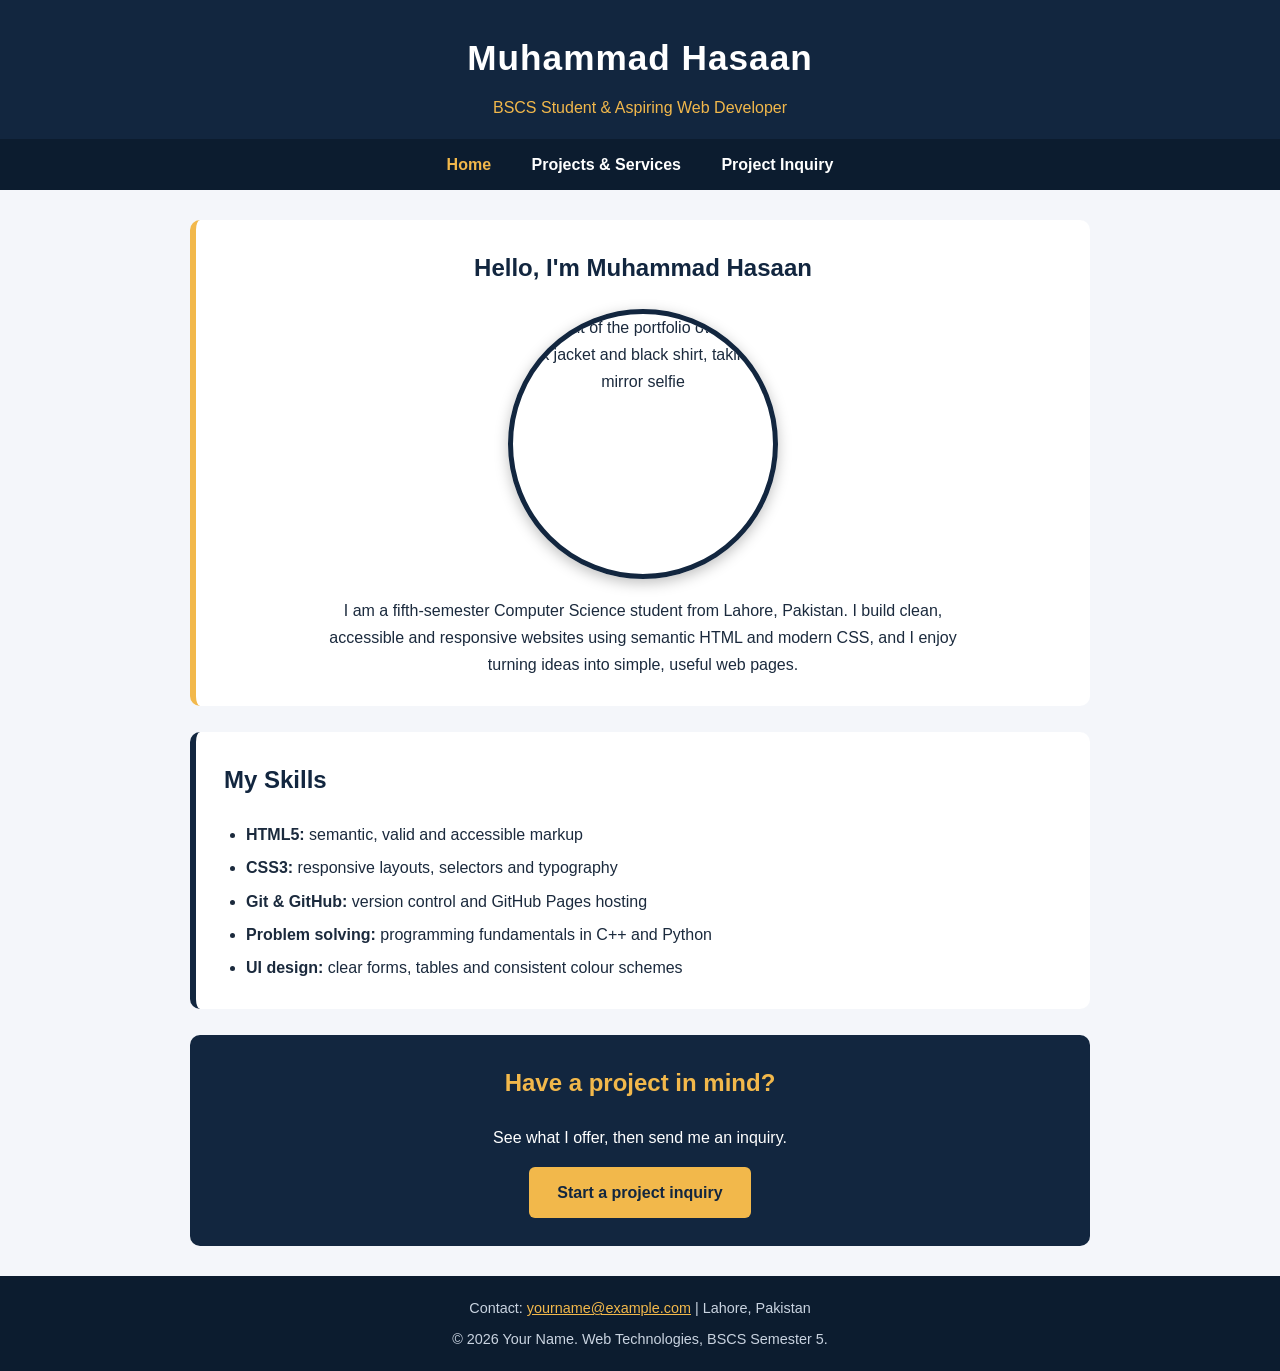
==== index.html @ 291f79d9 "Add files via upload" ====
<!doctype html>
<html lang="en">
  <head>
    <meta charset="utf-8" />
    <meta name="viewport" content="width=device-width, initial-scale=1" />
    <title>Home | Your Name - Web Developer Portfolio</title>
  </head>
  <!-- PAGE 1: HOME - styled with INLINE CSS only (style attributes) -->
  <body
    style="
      margin: 0;
      font-family: &quot;Segoe UI&quot;, Arial, sans-serif;
      background-color: #f4f6fa;
      color: #1b2a3d;
      line-height: 1.7;
    "
  >
    <!-- Header with website title -->
    <header
      style="
        background-color: #12263f;
        color: #ffffff;
        padding: 28px 20px 18px;
        text-align: center;
      "
    >
      <h1 style="margin: 0; font-size: 2.2rem; letter-spacing: 1px">
        Muhammad Hasaan
      </h1>
      <p style="margin: 6px 0 0; color: #f2b84b">
        BSCS Student &amp; Aspiring Web Developer
      </p>
    </header>

    <!-- Main navigation -->
    <nav style="background-color: #0c1c2f; text-align: center; padding: 12px 0">
      <a
        href="index.html"
        style="
          color: #f2b84b;
          margin: 0 18px;
          text-decoration: none;
          font-weight: bold;
        "
        >Home</a
      >
      <a
        href="information.html"
        style="
          color: #ffffff;
          margin: 0 18px;
          text-decoration: none;
          font-weight: bold;
        "
        >Projects &amp; Services</a
      >
      <a
        href="registration.html"
        style="
          color: #ffffff;
          margin: 0 18px;
          text-decoration: none;
          font-weight: bold;
        "
        >Project Inquiry</a
      >
    </nav>

    <main style="max-width: 900px; margin: 30px auto; padding: 0 20px">
      <!-- Section 1: Introduction with photo -->
      <section
        style="
          background-color: #ffffff;
          padding: 28px;
          border-radius: 10px;
          border-left: 6px solid #f2b84b;
          margin-bottom: 26px;
          text-align: center;
        "
      >
        <h2 style="margin-top: 0; color: #12263f">Hello, I'm Muhammad Hasaan</h2>
        <img
          src="images/profile.webp"
          alt="Portrait of the portfolio owner in a dark jacket and black shirt, taking a mirror selfie"
          width="260"
          height="260"
          style="
            border-radius: 50%;
            border: 5px solid #12263f;
            object-fit: cover;
            object-position: center 25%;
            margin: 10px auto 18px;
            display: block;
            box-shadow: 0 4px 14px rgba(0, 0, 0, 0.25);
          "
        />
        <p style="max-width: 640px; margin: 0 auto">
          I am a fifth-semester Computer Science student from Lahore, Pakistan.
          I build clean, accessible and responsive websites using semantic HTML
          and modern CSS, and I enjoy turning ideas into simple, useful web
          pages.
        </p>
      </section>

      <!-- Section 2: Skills list -->
      <section
        style="
          background-color: #ffffff;
          padding: 28px;
          border-radius: 10px;
          border-left: 6px solid #12263f;
          margin-bottom: 26px;
        "
      >
        <h2 style="margin-top: 0; color: #12263f">My Skills</h2>
        <ul style="padding-left: 22px; margin: 0">
          <li style="margin-bottom: 6px">
            <strong>HTML5:</strong> semantic, valid and accessible markup
          </li>
          <li style="margin-bottom: 6px">
            <strong>CSS3:</strong> responsive layouts, selectors and typography
          </li>
          <li style="margin-bottom: 6px">
            <strong>Git &amp; GitHub:</strong> version control and GitHub Pages
            hosting
          </li>
          <li style="margin-bottom: 6px">
            <strong>Problem solving:</strong> programming fundamentals in C++
            and Python
          </li>
          <li>
            <strong>UI design:</strong> clear forms, tables and consistent
            colour schemes
          </li>
        </ul>
      </section>

      <!-- Section 3: Call to action -->
      <section
        style="
          background-color: #12263f;
          color: #ffffff;
          padding: 28px;
          border-radius: 10px;
          text-align: center;
        "
      >
        <h2 style="margin-top: 0; color: #f2b84b">Have a project in mind?</h2>
        <p>See what I offer, then send me an inquiry.</p>
        <a
          href="registration.html"
          style="
            display: inline-block;
            background-color: #f2b84b;
            color: #12263f;
            padding: 12px 28px;
            border-radius: 6px;
            text-decoration: none;
            font-weight: bold;
          "
          >Start a project inquiry</a
        >
      </section>
    </main>

    <!-- Footer with contact and copyright -->
    <footer
      style="
        background-color: #0c1c2f;
        color: #c9d3e0;
        text-align: center;
        padding: 20px;
        font-size: 0.9rem;
      "
    >
      <p style="margin: 0">
        Contact:
        <a href="mailto:yourname@example.com" style="color: #f2b84b"
          >yourname@example.com</a
        >
        | Lahore, Pakistan
      </p>
      <p style="margin: 6px 0 0">
        &copy; 2026 Your Name. Web Technologies, BSCS Semester 5.
      </p>
    </footer>
  </body>
</html>
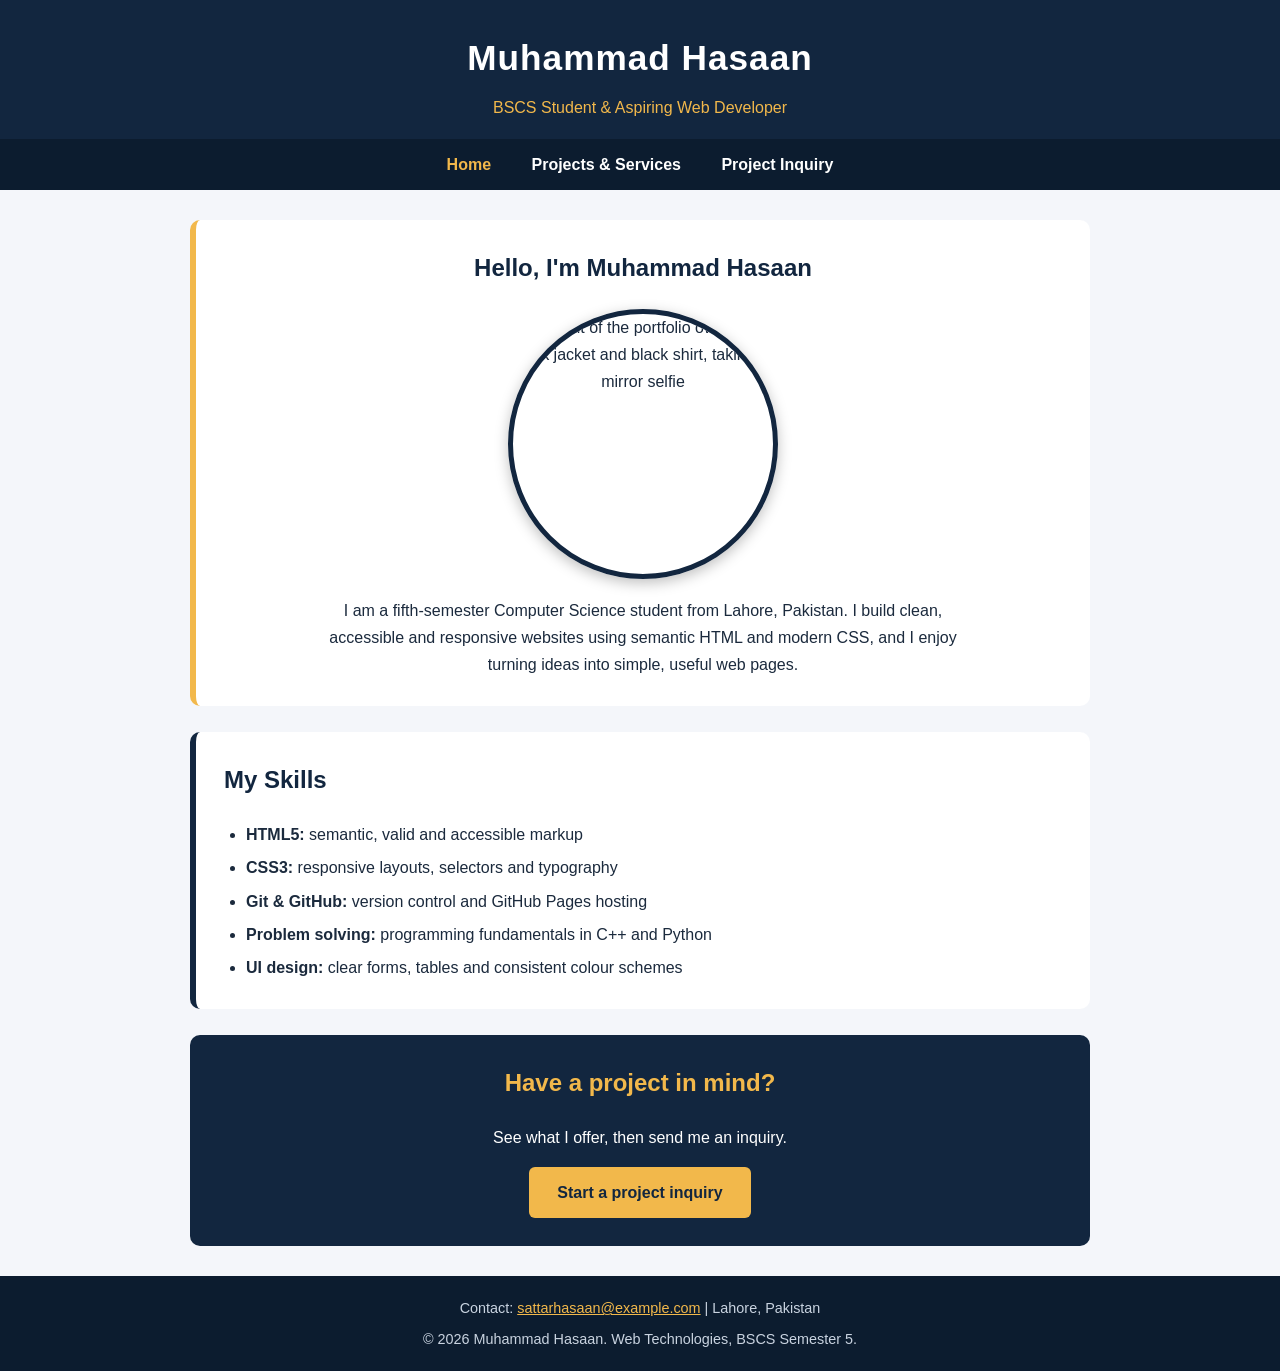
==== commit 52347790: "Update index.html" ====
--- a/index.html
+++ b/index.html
@@ -175,13 +175,13 @@
     >
       <p style="margin: 0">
         Contact:
-        <a href="mailto:yourname@example.com" style="color: #f2b84b"
-          >yourname@example.com</a
+        <a href="sattarhasaan@example.com" style="color: #f2b84b"
+          >sattarhasaan@example.com</a
         >
         | Lahore, Pakistan
       </p>
       <p style="margin: 6px 0 0">
-        &copy; 2026 Your Name. Web Technologies, BSCS Semester 5.
+        &copy; 2026 Muhammad Hasaan. Web Technologies, BSCS Semester 5.
       </p>
     </footer>
   </body>
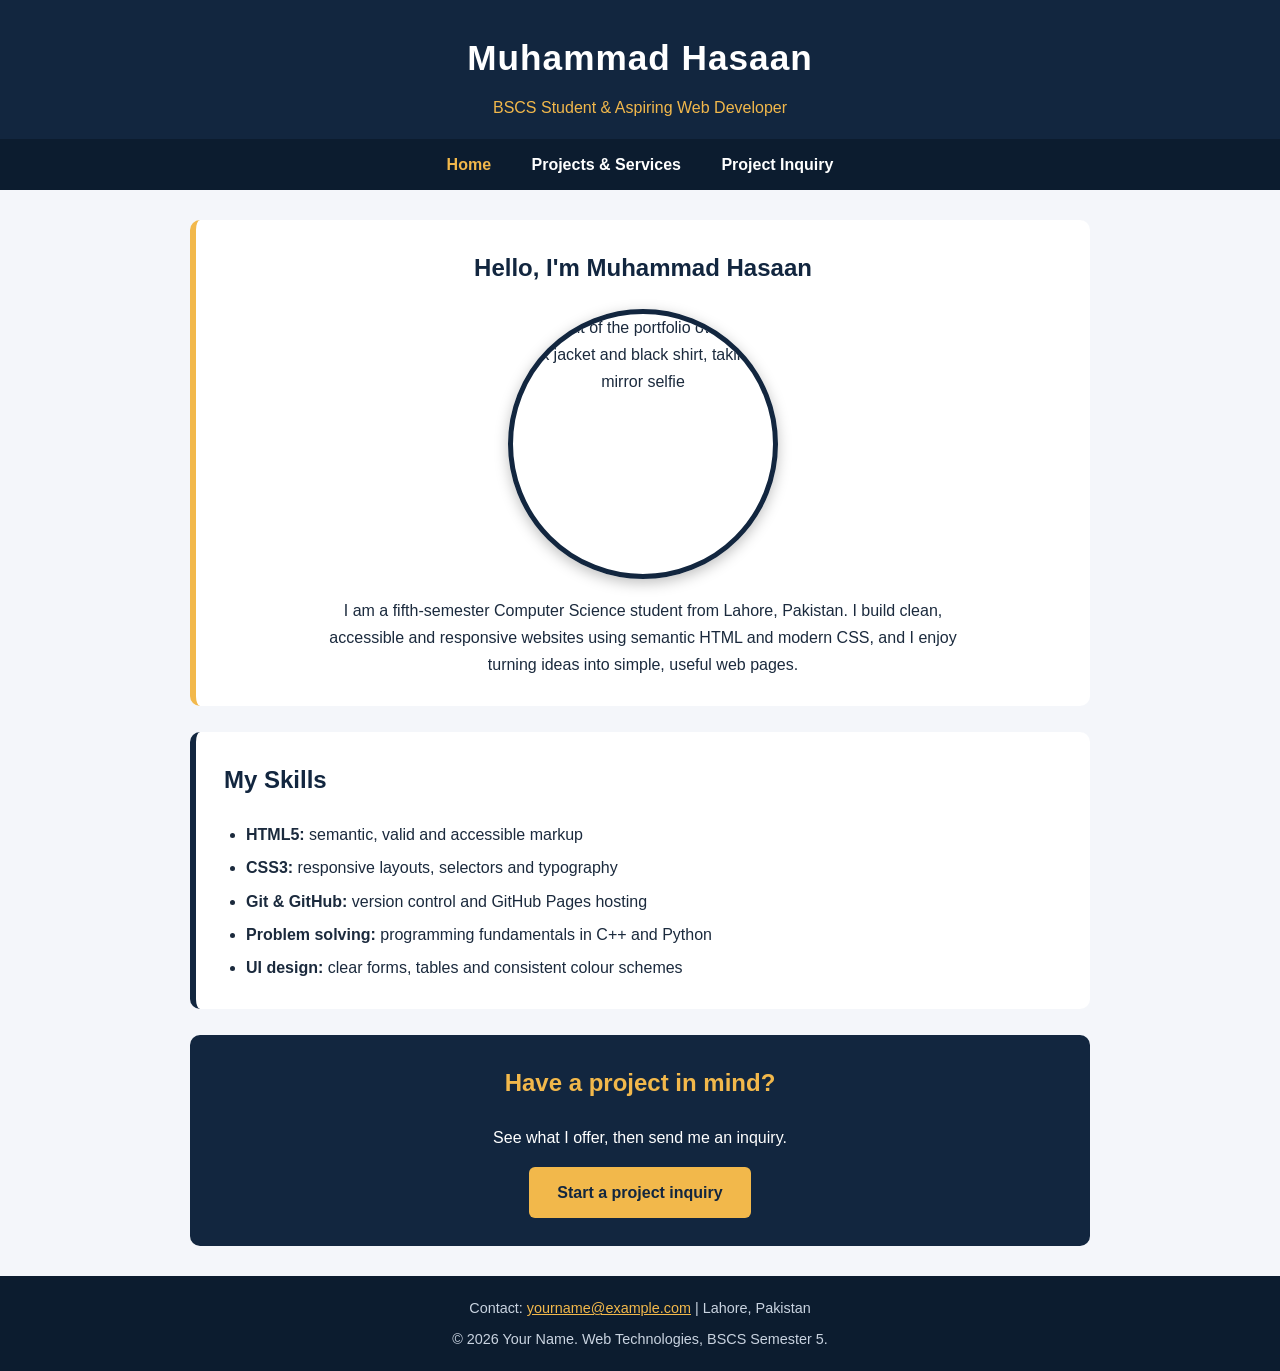
==== commit 5f3cfdaf: "Add files via upload" ====
--- a/index.html
+++ b/index.html
@@ -80,7 +80,7 @@
       >
         <h2 style="margin-top: 0; color: #12263f">Hello, I'm Muhammad Hasaan</h2>
         <img
-          src="images/profile.webp"
+          src="images/profile.jpeg"
           alt="Portrait of the portfolio owner in a dark jacket and black shirt, taking a mirror selfie"
           width="260"
           height="260"
@@ -175,13 +175,13 @@
     >
       <p style="margin: 0">
         Contact:
-        <a href="sattarhasaan@example.com" style="color: #f2b84b"
-          >sattarhasaan@example.com</a
+        <a href="mailto:yourname@example.com" style="color: #f2b84b"
+          >yourname@example.com</a
         >
         | Lahore, Pakistan
       </p>
       <p style="margin: 6px 0 0">
-        &copy; 2026 Muhammad Hasaan. Web Technologies, BSCS Semester 5.
+        &copy; 2026 Your Name. Web Technologies, BSCS Semester 5.
       </p>
     </footer>
   </body>
